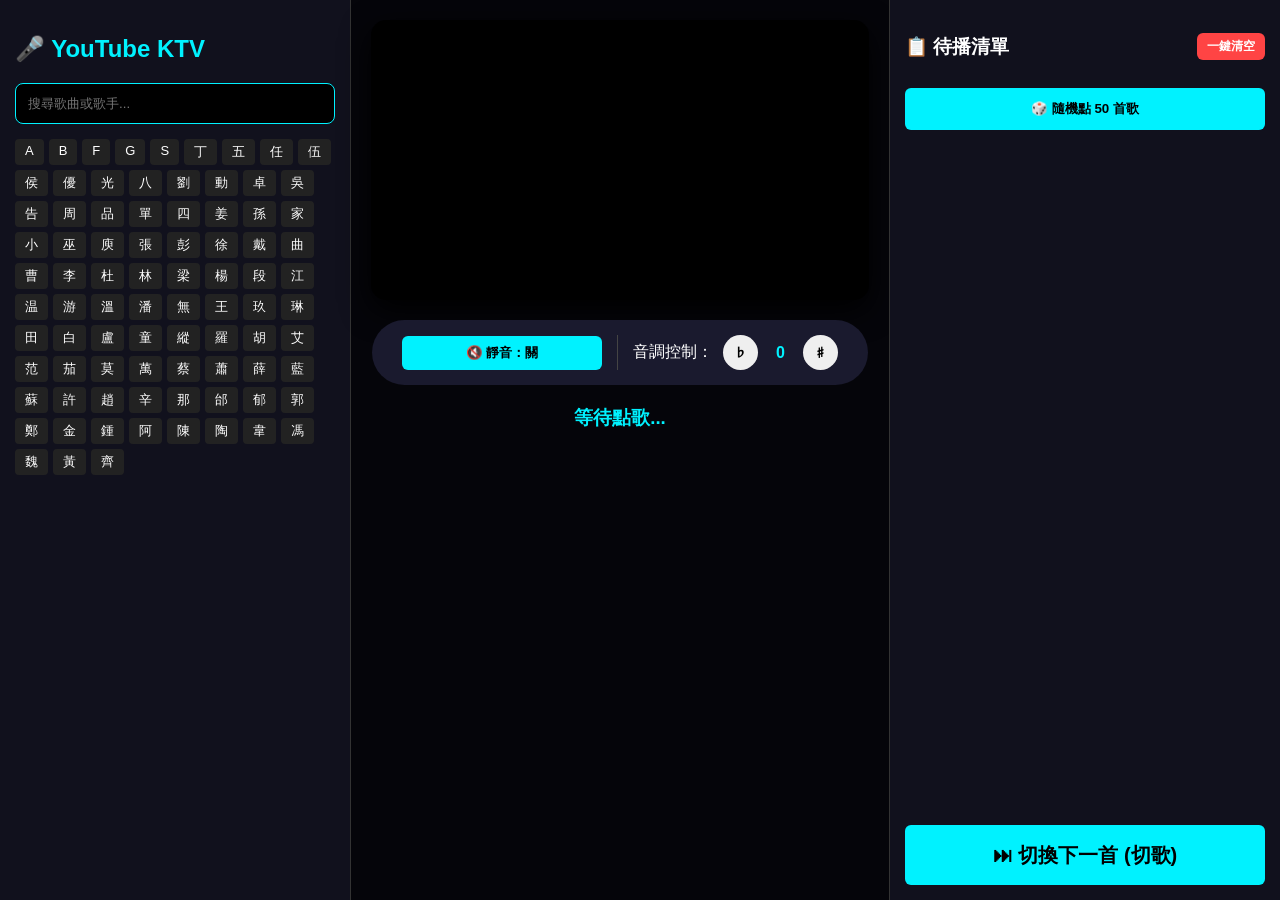
==== ktv_desktop.html @ 31611fac "make it better" ====
<!DOCTYPE html>
<html lang="zh-TW">
<head>
    <meta charset="UTF-8">
    <title>YouTube KTV 系統 - 穩定版</title>
    <style>
        :root {
            --bg: #05050a;
            --panel: #11111d;
            --accent: #00f2ff;
            --pink: #ff007f;
            --text: #ffffff;
        }

        body {
            font-family: 'PingFang TC', 'Microsoft JhengHei', sans-serif;
            background: var(--bg);
            color: var(--text);
            margin: 0;
            display: flex;
            height: 100vh;
            overflow: hidden;
        }

        /* 左側：搜尋區 */
        .sidebar {
            width: 320px;
            background: var(--panel);
            border-right: 1px solid #333;
            display: flex;
            flex-direction: column;
            padding: 15px;
        }

        .search-box {
            /* width: 100%; */
            padding: 12px;
            border-radius: 8px;
            border: 1px solid var(--accent);
            background: #000;
            color: #fff;
            margin-bottom: 15px;
        }

        .surname-bar {
            display: flex;
            flex-wrap: wrap;
            gap: 5px;
            margin-bottom: 15px;
        }

        .surname-btn {
            background: #222;
            padding: 4px 10px;
            cursor: pointer;
            border-radius: 4px;
            font-size: 13px;
        }

        .surname-btn:hover { background: var(--pink); }

        .results { flex: 1; overflow-y: auto; }
        .song-item {
            padding: 12px;
            border-bottom: 1px solid #222;
            display: flex;
            justify-content: space-between;
            align-items: center;
        }

        /* 中間：播放器 */
        .player-zone {
            flex: 1;
            display: flex;
            flex-direction: column;
            padding: 20px;
            align-items: center;
        }

        .video-box {
            width: 100%;
            aspect-ratio: 16/9;
            background: #000;
            border-radius: 15px;
            overflow: hidden;
            box-shadow: 0 10px 30px rgba(0,0,0,1);
        }

        .controls {
            margin-top: 20px;
            display: flex;
            gap: 15px;
            background: #1a1a2e;
            padding: 15px 30px;
            border-radius: 50px;
            align-items: center;
        }

        /* 右側：清單 */
        .queue-zone {
            width: 360px;
            background: var(--panel);
            border-left: 1px solid #333;
            display: flex;
            flex-direction: column;
            padding: 15px;
        }

        .queue-list { flex: 1; overflow-y: auto; margin-top: 10px; }
        .queue-card {
            background: #1e1e35;
            padding: 12px;
            margin-bottom: 10px;
            border-radius: 8px;
            position: relative;
        }

        .queue-card.now { border-left: 5px solid var(--accent); background: #2a2a4d; }

        /* 按鈕風格 */
        button { cursor: pointer; border: none; font-weight: bold; border-radius: 6px; }
        .btn-accent { background: var(--accent); color: #000; padding: 8px 15px; }
        .btn-pink { background: var(--pink); color: #fff; padding: 8px 15px; }
        .btn-danger { background: #ff4444; color: #fff; padding: 5px 10px; font-size: 12px; }
        .btn-mute.active { background: #ff4444; }
    </style>
</head>
<body>

    <div class="sidebar">
        <h2 style="color:var(--accent)">🎤 YouTube KTV</h2>
        <input type="text" class="search-box" id="searchInp" placeholder="搜尋歌曲或歌手..." oninput="doSearch()">
        <div class="surname-bar" id="surnameBar"></div>
        <div class="results" id="resList"></div>
    </div>

    <div class="player-zone">
        <div class="video-box">
            <div id="ytPlayer"></div>
        </div>
        
        <div class="controls">
            <button id="muteBtn" class="btn-accent" style="width:200px;" onclick="toggleMute()">🔇 靜音：關</button>
            <!-- <button id="vocalBtn" class="btn-pink" onclick="alert('提示：YouTube影片通常為混音版，伴唱切換僅支援特定KTV格式影片。')">原唱/伴唱</button> -->
            
            <div style="display:flex; align-items:center; gap:10px; border-left: 1px solid #444; padding-left: 15px;">
                <span>音調控制：</span>
                <button onclick="setKey(-1)" style="width:35px; height:35px; border-radius:50%">♭</button>
                <b id="keyDisp" style="width:25px; text-align:center; color:var(--accent)">0</b>
                <button onclick="setKey(1)" style="width:35px; height:35px; border-radius:50%">♯</button>
            </div>
        </div>
        <h3 id="currentTitle" style="margin-top:20px; color:var(--accent)">等待點歌...</h3>
    </div>

    <div class="queue-zone">
        <div style="display:flex; justify-content:space-between; align-items:center;">
            <h3>📋 待播清單</h3>
            <button class="btn-danger" onclick="clearQueue()">一鍵清空</button>
        </div>
        <button class="btn-accent" style="width:100%; margin:10px 0; padding:12px;" onclick="random50()">🎲 隨機點 50 首歌</button>
        <div class="queue-list" id="queueList"></div>
        <button class="btn-accent" style="width:100%; height:60px; font-size:20px; margin-top:10px;" onclick="nextSong()">⏭ 切換下一首 (切歌)</button>
    </div>

<script src="js/ytktv.js"></script>

<script>
    // 1. 本地資料庫 (YouTube ID 取自影片網址後段)
    // const songDB = 
    // [
    //     { id: 1, artist: "周杰倫", title: "青花瓷", vid: "t2CbuI1C3ZQ", surname: "周" },
    //     { id: 2, artist: "蔡依林", title: "倒带", vid: "TqxCl4zLeJE", surname: "蔡" },
    //     { id: 3, artist: "陳奕迅", title: "十年", vid: "VyXW8bdfpBU", surname: "陳" },
    //     { id: 4, artist: "鄧紫棋", title: "再見", vid: "6QlBy0n_vkE", surname: "鄧" },
    //     { id: 5, artist: "張惠妹", title: "連名帶姓", vid: "uP_9fT-yD9U", surname: "張" },
    //     { id: 6, artist: "林俊傑", title: "修煉愛情", vid: "LWV-f6dMN3Q", surname: "林" }
    // ];



    let queue = [];
    let player;
    let curKey = 0;
    let isMuted = false;

    // 2. YouTube IFrame API 載入 (解決無法播放的核心)
    const tag = document.createElement('script');
    tag.src = "https://www.youtube.com/iframe_api";
    document.head.appendChild(tag);

    function onYouTubeIframeAPIReady() {
        player = new YT.Player('ytPlayer', {
            height: '100%',
            width: '100%',
            playerVars: {
                'autoplay': 1,
                'controls': 1,
                'rel': 0,
                'modestbranding': 1,
                'enablejsapi': 1,
                'origin': window.location.origin // 提高嵌入權限
            },
            events: {
                'onReady': onPlayerReady,
                'onStateChange': (e) => { if(e.data === YT.PlayerState.ENDED) nextSong(); },
                'onError': (e) => { alert("此影片因 YouTube 限制無法播放，請切換下一首。"); nextSong(); }
            }
        });
    }



    function onPlayerReady(event) { console.log("Player Ready"); }

    // 3. 搜尋與索引
    window.onload = () => {
        const sns = [...new Set(songDB.map(s => s.surname))].sort();
        document.getElementById('surnameBar').innerHTML = sns.map(s => 
            `<span class="surname-btn" onclick="filterS('${s}')">${s}</span>`
        ).join('');
    };

    function doSearch() {
        const val = document.getElementById('searchInp').value.toLowerCase();
        if(!val) return;
        renderSongs(songDB.filter(s => s.artist.includes(val) || s.title.includes(val)));
    }

    function filterS(s) { renderSongs(songDB.filter(item => item.surname === s)); }

    function renderSongs(songs) {
        document.getElementById('resList').innerHTML = songs.map(s => `
            <div class="song-item">
                <div style="font-size:14px;"><b>${s.title}</b><br><small>${s.artist}</small></div>
                <div style="display:flex; gap:5px;">
                    <button class="btn-pink" style="padding:4px 8px; font-size:12px;" onclick="addQ(${s.id}, true)">插播</button>
                    <button class="btn-accent" style="padding:4px 8px; font-size:12px;" onclick="addQ(${s.id}, false)">點歌</button>
                </div>
            </div>
        `).join('');
    }

    // 4. 清單與播放控制 (移除移動功能)
    function addQ(id, isIns) {
        const s = songDB.find(x => x.id === id);
        const item = {...s, qid: Date.now() + Math.random()};
        if(isIns && queue.length > 0) queue.splice(1, 0, item);
        else queue.push(item);
        if(queue.length === 1) play();
        renderQ();
    }

    function random50() {
        for(let i=0; i<50; i++){
            const s = songDB[Math.floor(Math.random()*songDB.length)];
            queue.push({...s, qid: Date.now() + Math.random()});
        }
        if(queue.length <= 50) play();
        renderQ();
    }

    function play() {
        if(!queue.length) return;
        player.loadVideoById(queue[0].vid);
        document.getElementById('currentTitle').innerText = `${queue[0].title} - ${queue[0].artist}`;
        curKey = 0;
        updateKeyUI();
    }

    function nextSong() {
        queue.shift();
        if(queue.length > 0) play();
        else { player.stopVideo(); document.getElementById('currentTitle').innerText = "等待點歌..."; }
        renderQ();
    }

    function clearQueue() {
        if(confirm("確定要清空後續歌單？")) {
            queue = queue.slice(0, 1);
            renderQ();
        }
    }

    function toggleMute() {
        isMuted = !isMuted;
        isMuted ? player.mute() : player.unMute();
        const btn = document.getElementById('muteBtn');
        btn.innerText = isMuted ? "🔊 靜音：開" : "🔇 靜音：關";
        btn.classList.toggle('active', isMuted);
    }

    function setKey(val) {
        curKey = Math.max(-6, Math.min(6, curKey + val));
        updateKeyUI();
        player.setPlaybackRate(Math.pow(2, curKey / 12));
    }

    function updateKeyUI() {
        document.getElementById('keyDisp').innerText = (curKey > 0 ? "+" : "") + curKey;
    }

    function renderQ() {
        const box = document.getElementById('queueList');
        box.innerHTML = queue.map((s, i) => `
            <div class="queue-card ${i === 0 ? 'now' : ''}">
                <div style="display:flex; justify-content:space-between; align-items:center;">
                    <div><b>${i+1}. ${s.title}</b><br><small>${s.artist}</small></div>
                    ${i > 0 ? `
                    <div style="display:flex; gap:5px;">
                        <button class="btn-pink" style="padding:4px 8px; font-size:11px;" onclick="const it=queue.splice(${i},1)[0]; queue.splice(1,0,it); renderQ()">插播</button>
                        <button class="btn-danger" onclick="queue.splice(${i},1); renderQ()">✖</button>
                    </div>
                    ` : '<span style="color:var(--accent); font-size:12px;">播放中</span>'}
                </div>
            </div>
        `).join('');
    }
</script>
</body>
</html>
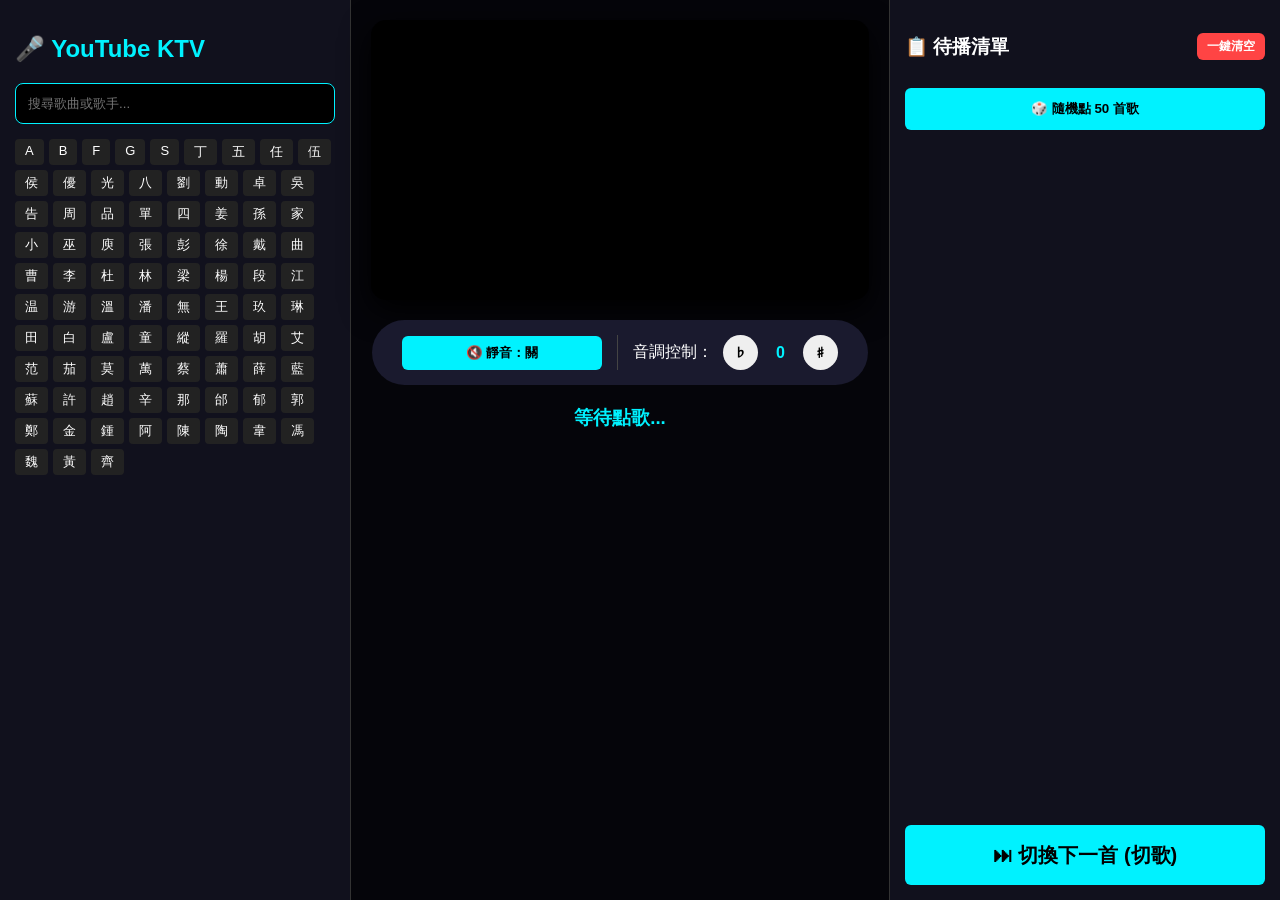
==== commit 9c7675c5: "make it better" ====
--- a/ktv_desktop.html
+++ b/ktv_desktop.html
@@ -177,7 +177,7 @@
     //     { id: 6, artist: "林俊傑", title: "修煉愛情", vid: "LWV-f6dMN3Q", surname: "林" }
     // ];
 
-
+	const songDB = ktvDB;
 
     let queue = [];
     let player;
